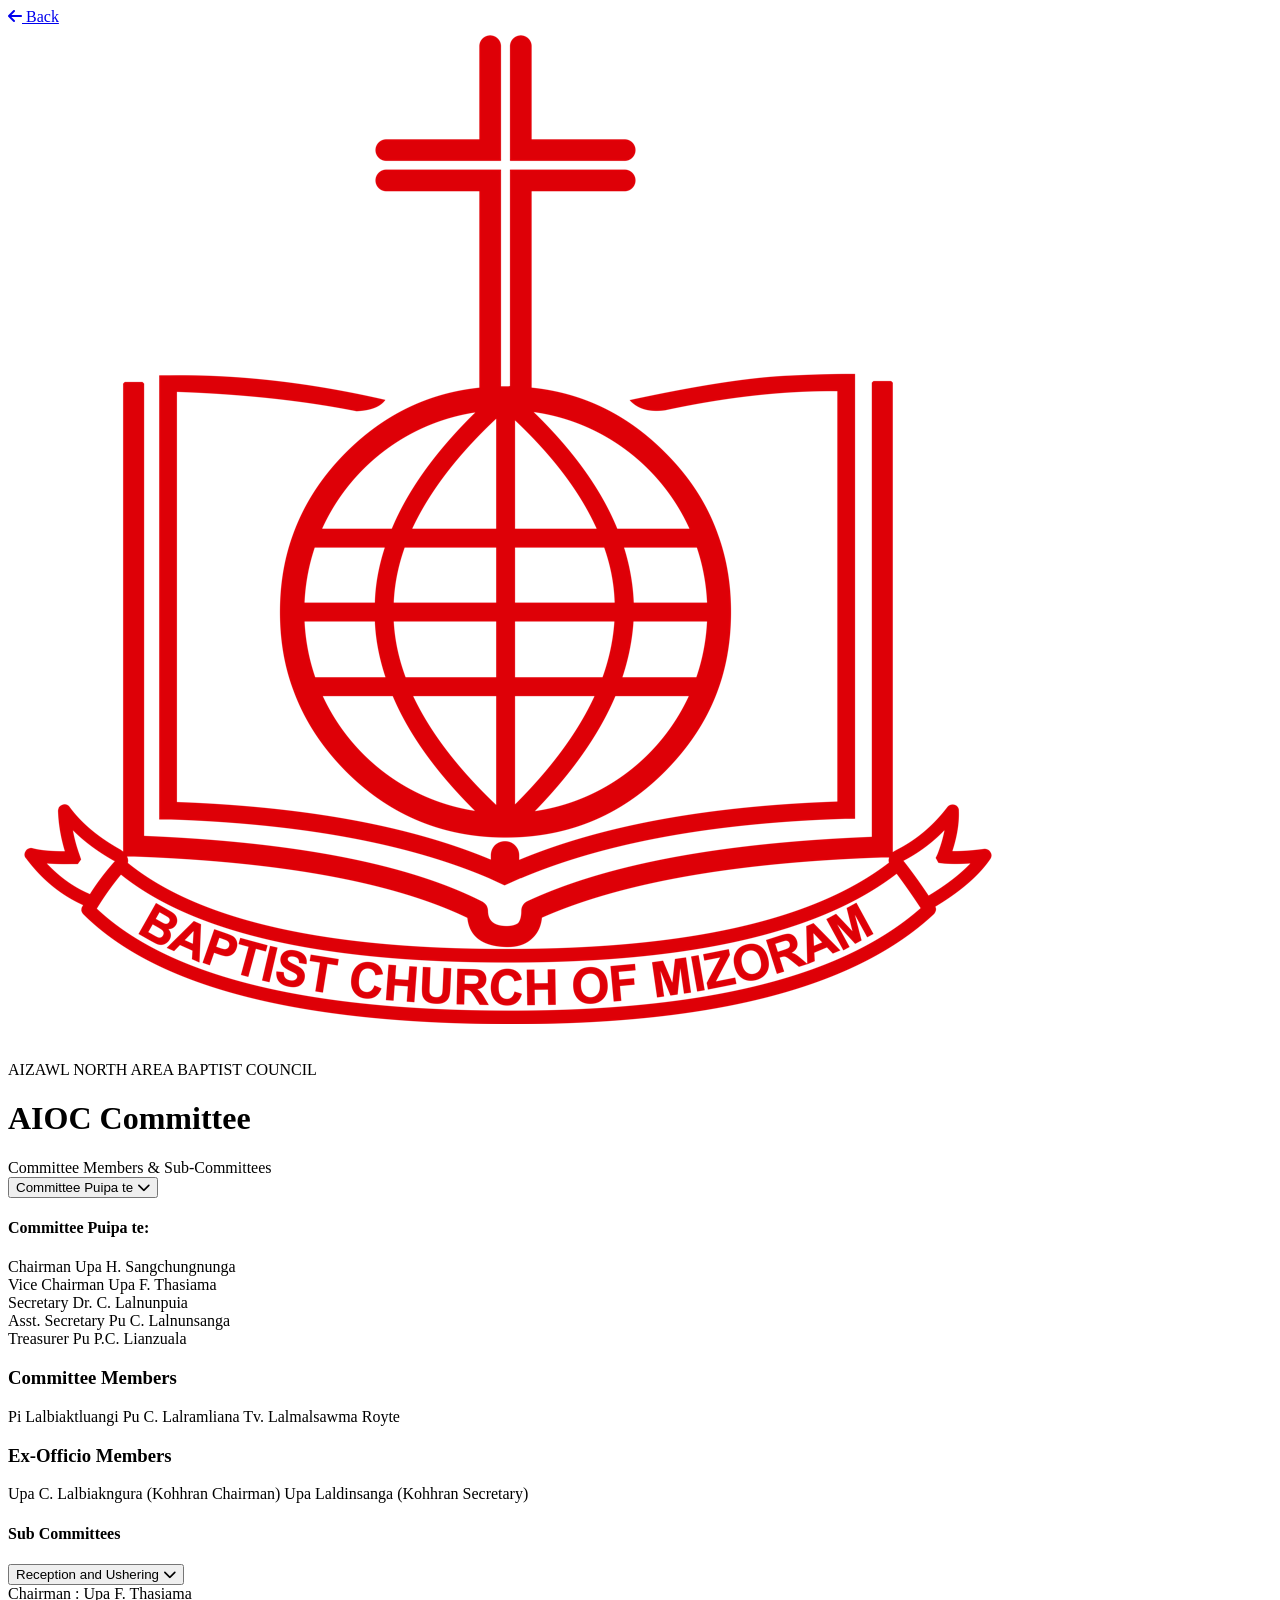
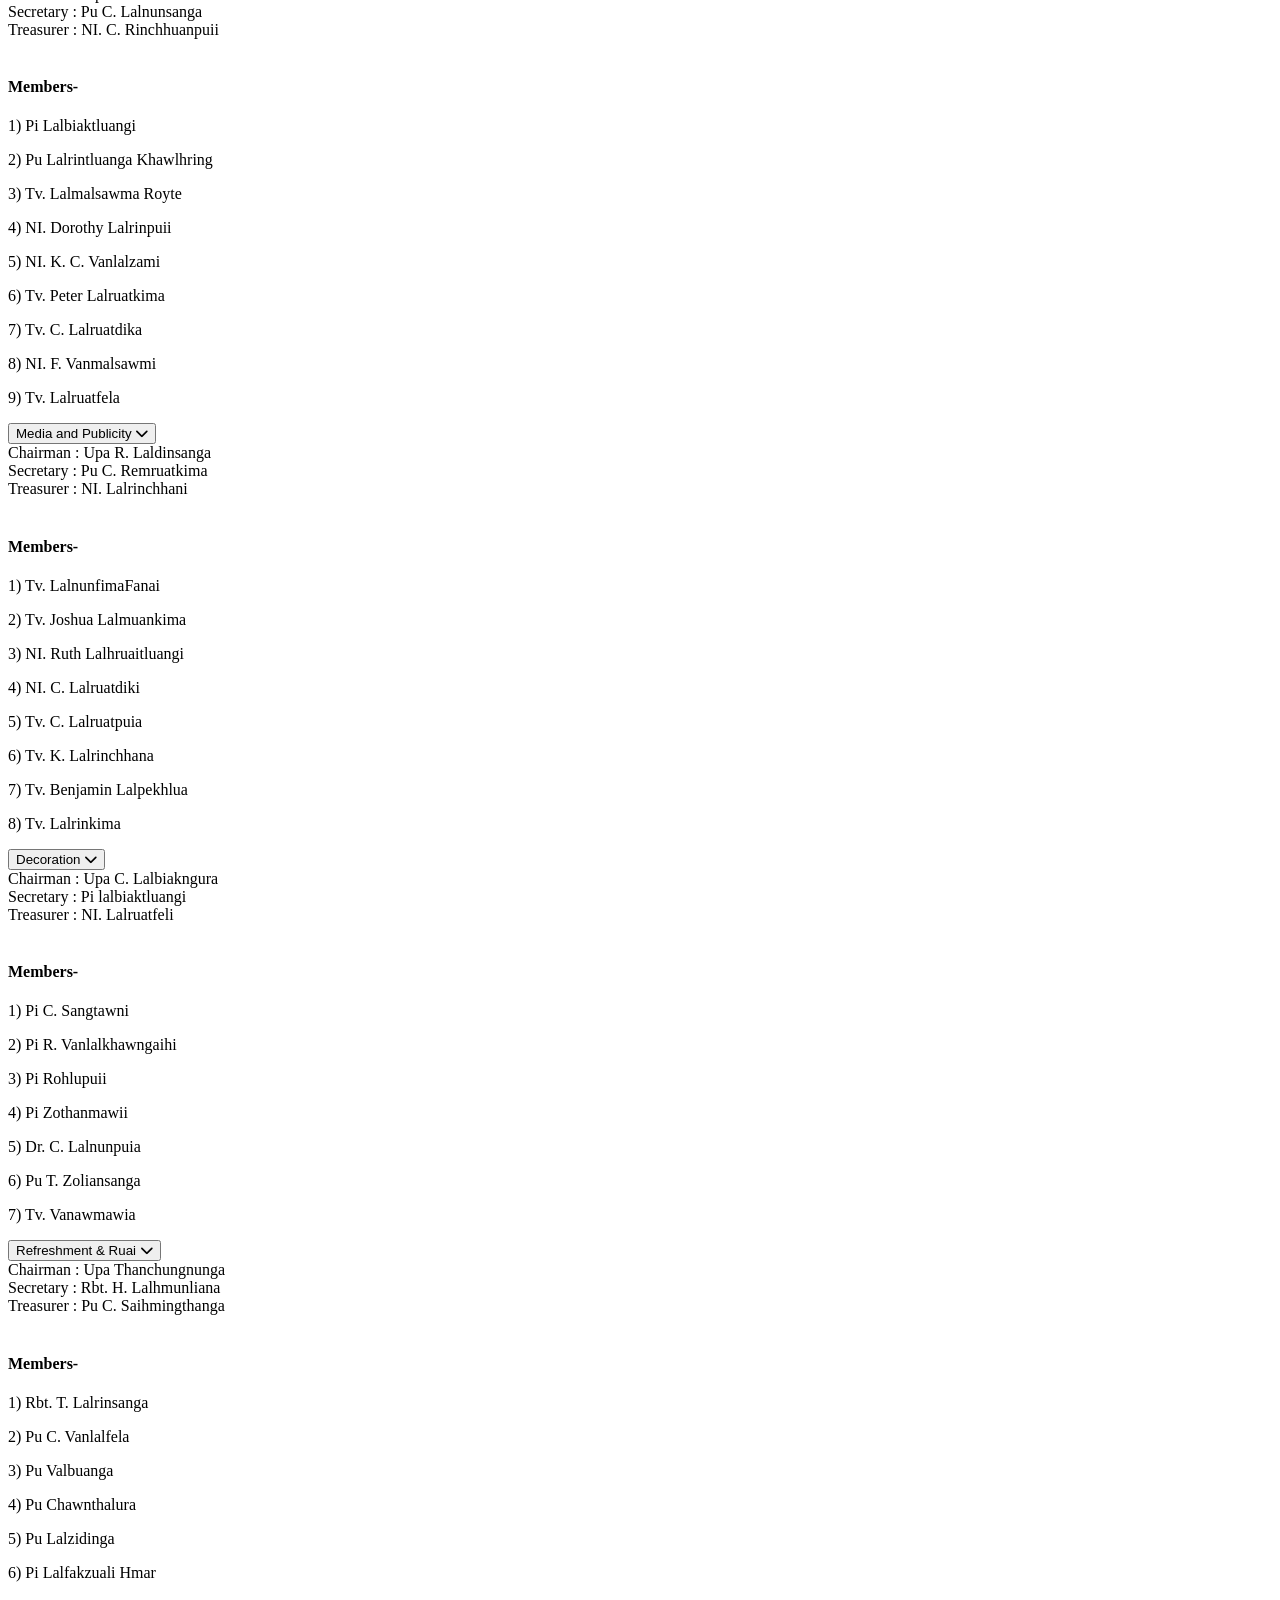
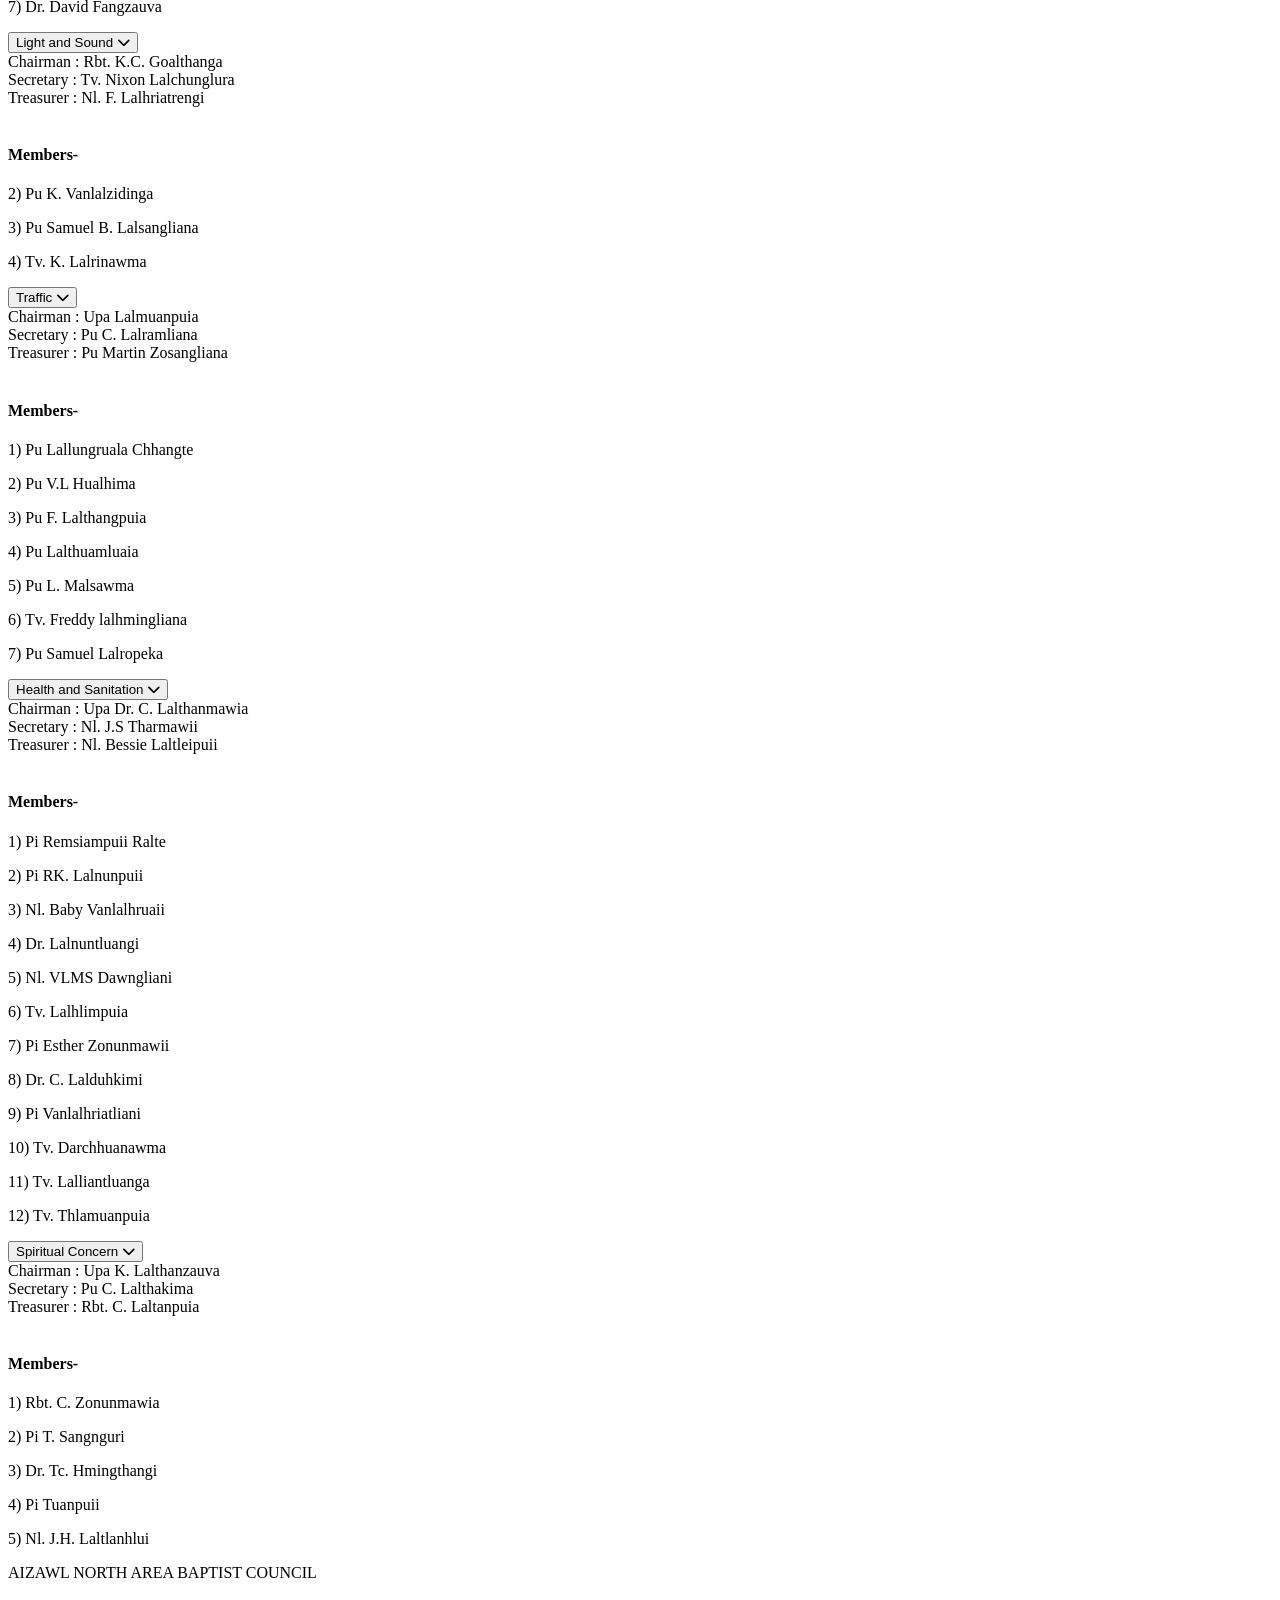
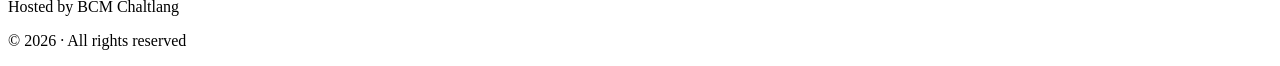
==== AIOC.html @ 0fe93689 "Add files via upload" ====
<!DOCTYPE html>
<html lang="en">

<head>
    <meta charset="UTF-8">
    <meta name="viewport" content="width=device-width, initial-scale=1.0">
    <title>AIOC Committee | BCM ABC</title>

    <link rel="stylesheet" href="https://cdnjs.cloudflare.com/ajax/libs/font-awesome/6.7.2/css/all.min.css">
    <link rel="stylesheet" href="sub_committee.css">

    
</head>


<body>

    <!-- HEADER -->
    <header class="gallery-header">

        <a href="index.html" class="back-link">
            <i class="fa-solid fa-arrow-left"></i>
            Back
        </a>

        <div class="header-content">

            <img src="images/Bcm_logo.png" alt="BCM Logo">

            <div class="header-text">
                <p>AIZAWL NORTH AREA BAPTIST COUNCIL</p>
                <h1>AIOC Committee</h1>
                <span>Committee Members &amp; Sub-Committees</span>
            </div>

        </div>

    </header>


    <!-- MAIN CONTENT -->
    <main class="page-container">


        <!-- MAIN COMMITTEE ACCORDION -->
        <div class="accordion-item">

            <button class="accordion-button" aria-expanded="false">
                <span>Committee Puipa te</span>
                <i class="fa-solid fa-chevron-down arrow"></i>
            </button>

            <div class="accordion-panel">

                <div class="panel-content">

                    <h4 class="committee-title">Committee Puipa te:</h4>

                    <!-- OFFICE BEARERS -->
                    <div class="office-bearers">

                        <div class="person">
                            <span class="role">Chairman</span>
                            <span class="name">Upa H. Sangchungnunga</span>
                        </div>

                        <div class="person">
                            <span class="role">Vice Chairman</span>
                            <span class="name">Upa F. Thasiama</span>
                        </div>

                        <div class="person">
                            <span class="role">Secretary</span>
                            <span class="name">Dr. C. Lalnunpuia</span>
                        </div>

                        <div class="person">
                            <span class="role">Asst. Secretary</span>
                            <span class="name">Pu C. Lalnunsanga</span>
                        </div>

                        <div class="person">
                            <span class="role">Treasurer</span>
                            <span class="name">Pu P.C. Lianzuala</span>
                        </div>

                    </div>


                    <!-- COMMITTEE MEMBERS -->
                    <div class="member-section">

                        <h3>Committee Members</h3>

                        <div class="member-names">
                            <span>Pi Lalbiaktluangi</span>
                            <span>Pu C. Lalramliana</span>
                            <span>Tv. Lalmalsawma Royte</span>
                        </div>

                    </div>


                    <!-- EX-OFFICIO -->
                    <div class="member-section ex-officio">

                        <h3>Ex-Officio Members</h3>

                        <div class="member-names">

                            <span>
                                Upa C. Lalbiakngura
                                <span class="designation">(Kohhran Chairman)</span>
                            </span>

                            <span>
                                Upa Laldinsanga
                                <span class="designation">(Kohhran Secretary)</span>
                            </span>

                        </div>

                    </div>

                </div>

            </div>

        </div>


        <!-- SUB-COMMITTEES HEADING -->
        <h4 class="section-heading">Sub Committees</h4>

        <!-- RECEPTION AND USHERING -->
        <div class="accordion-item">

                    <button class="accordion-button" aria-expanded="false">
                            <span>Reception and Ushering</span>
                     <i class="fa-solid fa-chevron-down arrow"></i>
                    </button>

           <div class="accordion-panel">

                <div class="subcommittee-content">

                    <div class="subcommittee-details">

            
                            <div class="detail-row">
                                <span class="detail-label">Chairman</span>
                                <span>:</span>
                                <span>Upa F. Thasiama</span>
                            </div>

                            <div class="detail-row">
                                <span class="detail-label">Secretary</span>
                                <span>:</span>
                                <span>Pu C. Lalnunsanga</span>
                            </div>

                            <div class="detail-row">
                                <span class="detail-label">Treasurer</span>
                                <span>:</span>
                                <span>NI. C. Rinchhuanpuii</span>
                            </div>
                                <br>

                        <h4>Members-</h4>

                        <div class="member-list">
                                <p>1) Pi Lalbiaktluangi</p>
                                <p>2) Pu Lalrintluanga Khawlhring</p>
                                <p>3) Tv. Lalmalsawma Royte</p>
                                <p>4) NI. Dorothy Lalrinpuii</p>
                                <p>5) NI. K. C. Vanlalzami</p>
                                <p>6) Tv. Peter Lalruatkima</p>
                                <p>7) Tv. C. Lalruatdika</p>
                                <p>8) NI. F. Vanmalsawmi</p>
                                <p>9) Tv. Lalruatfela</p>
                        </div>

                    </div> <!--Subcomitte details ends -->

                </div> <!--Subcomitte content ends -->

            </div><!-- accordion panel ends -->

        </div> <!-- accordion item zo chiah -->


        <!-- MEDIA AND PUBLICITY SUB-COMMITTEE -->
        <div class="accordion-item">

                    <button class="accordion-button" aria-expanded="false">
                            <span>Media and Publicity</span>
                     <i class="fa-solid fa-chevron-down arrow"></i>
                    </button>

           <div class="accordion-panel">

                <div class="subcommittee-content">

                    <div class="subcommittee-details">

            
                            <div class="detail-row">
                                <span class="detail-label">Chairman</span>
                                <span>:</span>
                                <span>Upa R. Laldinsanga</span>
                            </div>

                            <div class="detail-row">
                                <span class="detail-label">Secretary</span>
                                <span>:</span>
                                <span>Pu C. Remruatkima</span>
                            </div>

                            <div class="detail-row">
                                <span class="detail-label">Treasurer</span>
                                <span>:</span>
                                <span>NI. Lalrinchhani</span>
                            </div>
                                <br>

                        <h4>Members-</h4>

                        <div class="member-list">
                                <p>1) Tv. LalnunfimaFanai</p>
                                <p>2) Tv. Joshua Lalmuankima</p>
                                <p>3) NI. Ruth Lalhruaitluangi</p>
                                <p>4) NI. C. Lalruatdiki</p>
                                <p>5) Tv. C. Lalruatpuia</p>
                                <p>6) Tv. K. Lalrinchhana</p>
                                <p>7) Tv. Benjamin Lalpekhlua</p>
                                <p>8) Tv. Lalrinkima</p>
                        </div>

                    </div> <!--Subcomitte details ends -->

                </div> <!--Subcomitte content ends -->

            </div><!-- accordion panel ends -->

        </div> <!-- accordion item zo chiah -->

        <!-- Decoration-->

         <div class="accordion-item">

                    <button class="accordion-button" aria-expanded="false">
                            <span>Decoration</span>
                     <i class="fa-solid fa-chevron-down arrow"></i>
                    </button>

           <div class="accordion-panel">

                <div class="subcommittee-content">

                    <div class="subcommittee-details">

            
                            <div class="detail-row">
                                <span class="detail-label">Chairman</span>
                                <span>:</span>
                                <span>Upa C. Lalbiakngura</span>
                            </div>

                            <div class="detail-row">
                                <span class="detail-label">Secretary</span>
                                <span>:</span>
                                <span>Pi lalbiaktluangi</span>
                            </div>

                            <div class="detail-row">
                                <span class="detail-label">Treasurer</span>
                                <span>:</span>
                                <span>NI. Lalruatfeli</span>
                            </div>
                                <br>

                        <h4>Members-</h4>

                        <div class="member-list">
                                <p>1) Pi C. Sangtawni</p>
                                <p>2) Pi R. Vanlalkhawngaihi</p>
                                <p>3) Pi Rohlupuii</p>
                                <p>4) Pi Zothanmawii</p>
                                <p>5) Dr. C. Lalnunpuia</p>
                                <p>6) Pu T. Zoliansanga</p>
                                <p>7) Tv. Vanawmawia</p>
                        </div>

                    </div> <!--Subcomitte details ends -->

                </div> <!--Subcomitte content ends -->

            </div><!-- accordion panel ends -->

        </div> <!-- accordion item zo chiah -->


        <!-- REFRESHMENT AND RUAI -->

         <div class="accordion-item">

                    <button class="accordion-button" aria-expanded="false">
                            <span>Refreshment & Ruai</span>
                     <i class="fa-solid fa-chevron-down arrow"></i>
                    </button>

           <div class="accordion-panel">

                <div class="subcommittee-content">

                    <div class="subcommittee-details">

            
                            <div class="detail-row">
                                <span class="detail-label">Chairman</span>
                                <span>:</span>
                                <span>Upa Thanchungnunga</span>
                            </div>

                            <div class="detail-row">
                                <span class="detail-label">Secretary</span>
                                <span>:</span>
                                <span>Rbt. H. Lalhmunliana</span>
                            </div>

                            <div class="detail-row">
                                <span class="detail-label">Treasurer</span>
                                <span>:</span>
                                <span>Pu C. Saihmingthanga</span>
                            </div>
                                <br>

                        <h4>Members-</h4>

                        <div class="member-list">
                                <p>1) Rbt. T. Lalrinsanga</p>
                                <p>2) Pu C. Vanlalfela</p>
                                <p>3) Pu Valbuanga</p>
                                <p>4) Pu Chawnthalura</p>
                                <p>5) Pu Lalzidinga</p>
                                <p>6) Pi Lalfakzuali Hmar</p>
                                <p>7) Dr. David Fangzauva</p>
                        </div>

                    </div> <!--Subcomitte details ends -->

                </div> <!--Subcomitte content ends -->

            </div><!-- accordion panel ends -->

        </div> <!-- accordion item zo chiah -->
        
        <!-- LIGHT AND SOUND SUB-COMMITTEE  -->

         <div class="accordion-item">

                    <button class="accordion-button" aria-expanded="false">
                            <span>Light and Sound</span>
                     <i class="fa-solid fa-chevron-down arrow"></i>
                    </button>

           <div class="accordion-panel">

                <div class="subcommittee-content">

                    <div class="subcommittee-details">

            
                            <div class="detail-row">
                                <span class="detail-label">Chairman</span>
                                <span>:</span>
                                <span>Rbt. K.C. Goalthanga</span>
                            </div>

                            <div class="detail-row">
                                <span class="detail-label">Secretary</span>
                                <span>:</span>
                                <span>Tv. Nixon Lalchunglura</span>
                            </div>

                            <div class="detail-row">
                                <span class="detail-label">Treasurer</span>
                                <span>:</span>
                                <span>Nl. F. Lalhriatrengi</span>
                            </div>
                                <br>

                        <h4>Members-</h4>

                        <div class="member-list">
                                <p>2) Pu K. Vanlalzidinga</p>
                                <p>3) Pu Samuel B. Lalsangliana</p>
                                <p>4) Tv. K. Lalrinawma</p>
                                
                        </div>

                    </div> <!--Subcomitte details ends -->

                </div> <!--Subcomitte content ends -->

            </div><!-- accordion panel ends -->

        </div> <!-- accordion item zo chiah -->


         <!-- TRAFFIC -->
        <div class="accordion-item">

                    <button class="accordion-button" aria-expanded="false">
                            <span>Traffic</span>
                     <i class="fa-solid fa-chevron-down arrow"></i>
                    </button>

           <div class="accordion-panel">

                <div class="subcommittee-content">

                    <div class="subcommittee-details">

            
                            <div class="detail-row">
                                <span class="detail-label">Chairman</span>
                                <span>:</span>
                                <span>Upa Lalmuanpuia</span>
                            </div>

                            <div class="detail-row">
                                <span class="detail-label">Secretary</span>
                                <span>:</span>
                                <span>Pu C. Lalramliana</span>
                            </div>

                            <div class="detail-row">
                                <span class="detail-label">Treasurer</span>
                                <span>:</span>
                                <span>Pu Martin Zosangliana</span>
                            </div>
                                <br>

                        <h4>Members-</h4>

                        <div class="member-list">
                                <p>1) Pu Lallungruala Chhangte</p>
                                <p>2) Pu V.L Hualhima</p>
                                <p>3) Pu F. Lalthangpuia</p>
                                <p>4) Pu Lalthuamluaia</p>
                                <p>5) Pu L. Malsawma</p>
                                <p>6) Tv. Freddy lalhmingliana</p>
                                <p>7) Pu Samuel Lalropeka</p>
                             
                        </div>

                    </div> <!--Subcomitte details ends -->

                </div> <!--Subcomitte content ends -->

            </div><!-- accordion panel ends -->

        </div> <!-- accordion item zo chiah -->


         <!-- HEALTH AND SANITATION -->
        <div class="accordion-item">

                    <button class="accordion-button" aria-expanded="false">
                            <span>Health and Sanitation</span>
                     <i class="fa-solid fa-chevron-down arrow"></i>
                    </button>

           <div class="accordion-panel">

                <div class="subcommittee-content">

                    <div class="subcommittee-details">

            
                            <div class="detail-row">
                                <span class="detail-label">Chairman</span>
                                <span>:</span>
                                <span>Upa Dr. C. Lalthanmawia</span>
                            </div>

                            <div class="detail-row">
                                <span class="detail-label">Secretary</span>
                                <span>:</span>
                                <span>Nl. J.S Tharmawii</span>
                            </div>

                            <div class="detail-row">
                                <span class="detail-label">Treasurer</span>
                                <span>:</span>
                                <span>Nl. Bessie Laltleipuii</span>
                            </div>
                                <br>

                        <h4>Members-</h4>

                        <div class="member-list">
                                <p>1) Pi Remsiampuii Ralte</p>
                                <p>2) Pi RK. Lalnunpuii</p>
                                <p>3) Nl. Baby Vanlalhruaii</p>
                                <p>4) Dr. Lalnuntluangi</p>
                                <p>5) Nl. VLMS Dawngliani</p>
                                <p>6) Tv. Lalhlimpuia</p>
                                <p>7) Pi Esther Zonunmawii</p>
                                <p>8) Dr. C. Lalduhkimi</p>
                                <p>9) Pi Vanlalhriatliani</p>
                                <p>10) Tv. Darchhuanawma</p>
                                <p>11) Tv. Lalliantluanga</p>
                                <p>12) Tv. Thlamuanpuia</p>
                             
                        </div>

                    </div> <!--Subcomitte details ends -->

                </div> <!--Subcomitte content ends -->

            </div><!-- accordion panel ends -->

        </div> <!-- accordion item zo chiah -->


       <!-- SPIRITAL CONCERN -->
        <div class="accordion-item">

                    <button class="accordion-button" aria-expanded="false">
                            <span>Spiritual Concern</span>
                     <i class="fa-solid fa-chevron-down arrow"></i>
                    </button>

           <div class="accordion-panel">

                <div class="subcommittee-content">

                    <div class="subcommittee-details">

            
                            <div class="detail-row">
                                <span class="detail-label">Chairman</span>
                                <span>:</span>
                                <span>Upa K. Lalthanzauva</span>
                            </div>

                            <div class="detail-row">
                                <span class="detail-label">Secretary</span>
                                <span>:</span>
                                <span>Pu C. Lalthakima</span>
                            </div>

                            <div class="detail-row">
                                <span class="detail-label">Treasurer</span>
                                <span>:</span>
                                <span>Rbt. C. Laltanpuia</span>
                            </div>
                                <br>

                        <h4>Members-</h4>

                        <div class="member-list">
                                <p>1) Rbt. C. Zonunmawia</p>
                                <p>2) Pi T. Sangnguri</p>
                                <p>3) Dr. Tc. Hmingthangi</p>
                                <p>4) Pi Tuanpuii</p>
                                <p>5) Nl. J.H. Laltlanhlui</p>
                                
                             
                        </div>

                    </div> <!--Subcomitte details ends -->

                </div> <!--Subcomitte content ends -->

            </div><!-- accordion panel ends -->

        </div> <!-- accordion item zo chiah -->

    </main>


    <!-- FOOTER -->
    <footer>
        <p>AIZAWL NORTH AREA BAPTIST COUNCIL</p>
        <p class="host">Hosted by BCM Chaltlang</p>
        <p>© 2026 · All rights reserved</p>
    </footer>


    <!-- ACCORDION JAVASCRIPT -->
    <script>

        const accordionButtons = document.querySelectorAll(".accordion-button");

        accordionButtons.forEach(button => {

            button.addEventListener("click", function () {

                const panel = this.nextElementSibling;
                const isOpen = this.classList.contains("active");

                if (isOpen) {

                    // CLOSE THE SECTION
                    this.classList.remove("active");
                    this.setAttribute("aria-expanded", "false");
                    panel.style.maxHeight = null;

                } else {

                    // OPEN THE SECTION
                    this.classList.add("active");
                    this.setAttribute("aria-expanded", "true");
                    panel.style.maxHeight = panel.scrollHeight + "px";

                }

            });

        });

    </script>

</body>
</html>
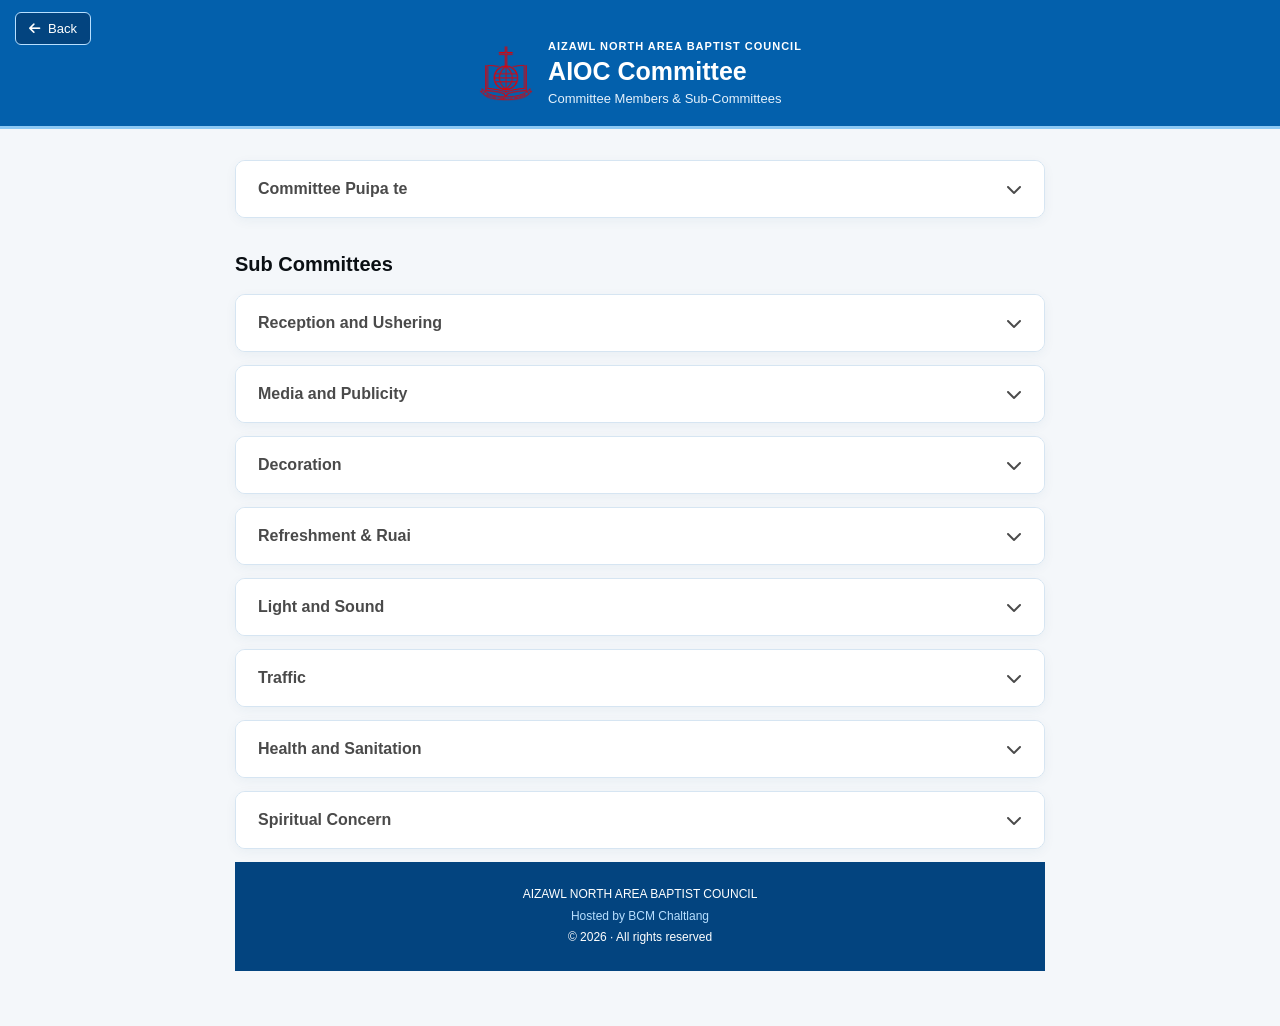
==== commit f2e8cf88: "Update AIOC.html" ====
--- a/AIOC.html
+++ b/AIOC.html
@@ -580,16 +580,20 @@
 
         </div> <!-- accordion item zo chiah -->
 
-    </main>
-
-
-    <!-- FOOTER -->
+
+
+         <!-- FOOTER -->
     <footer>
         <p>AIZAWL NORTH AREA BAPTIST COUNCIL</p>
         <p class="host">Hosted by BCM Chaltlang</p>
         <p>© 2026 · All rights reserved</p>
     </footer>
 
+    </main>
+
+
+   
+
 
     <!-- ACCORDION JAVASCRIPT -->
     <script>
--- a/sub_committee.css
+++ b/sub_committee.css
@@ -0,0 +1,401 @@
+
+        * {
+            box-sizing: border-box;
+        }
+
+       body {
+    margin: 0;
+    font-family: Arial, sans-serif;
+    background: #F4F7FA;
+    color: #263747;
+   /* overflow: hidden;*/
+}
+
+        /* HEADER */
+        .gallery-header {
+    position: fixed;
+    top: 0;
+    left: 0;
+    width: 100%;
+    z-index: 1000;
+
+    background: #0360ac;
+    color: white;
+    min-height: 125px;
+    padding: 20px;
+    border-bottom: 3px solid #8CC9F5;
+
+    display: flex;
+    align-items: center;
+    justify-content: center;
+}
+
+        .back-link {
+            position: absolute;
+            top: 12px;
+            left: 15px;
+            display: inline-flex;
+            align-items: center;
+            gap: 8px;
+            padding: 8px 13px;
+            color: white;
+            background: #03447F;
+            border: 1px solid #B7DFFF;
+            border-radius: 6px;
+            text-decoration: none;
+            font-size: 13px;
+        }
+
+        .back-link:hover {
+            background: #023565;
+        }
+
+        .header-content {
+            display: flex;
+            align-items: center;
+            justify-content: center;
+            gap: 15px;
+            margin-top: 20px;
+        }
+
+        .header-content img {
+            width: 55px;
+            height: 55px;
+            object-fit: contain;
+        }
+
+        .header-text {
+            text-align: left;
+        }
+
+        .header-text p {
+            margin: 0 0 5px;
+            font-size: 11px;
+            letter-spacing: 1px;
+            font-weight: 600;
+        }
+
+        .header-text h1 {
+            margin: 0;
+            font-size: 25px;
+        }
+
+        .header-text span {
+            display: block;
+            margin-top: 5px;
+            font-size: 13px;
+            color: #E5F1FC;
+        }
+
+        /* MAIN CONTENT */
+        .page-container {
+    max-width: 850px;
+    margin: 125px auto 0;
+    /*height: calc(100vh - 125px);*/
+               height:auto;
+
+    padding: 35px 20px 55px;
+    overflow-y: auto;
+}
+
+        /* ACCORDION ITEM */
+        .accordion-item {
+            background: white;
+            border: 1px solid #D6E5F2;
+            border-radius: 10px;
+            margin-bottom: 13px;
+            overflow: hidden;
+            box-shadow: 0 3px 12px rgba(25, 70, 110, 0.05);
+        }
+
+        /* ACCORDION BUTTON */
+        .accordion-button {
+            width: 100%;
+            padding: 19px 22px;
+            border: none;
+            background: white;
+            color: #4a4a4a;
+            font-family: Arial, sans-serif;
+            font-size: 16px;
+            font-weight: 600;
+            text-align: left;
+            display: flex;
+            align-items: center;
+            justify-content: space-between;
+            gap: 15px;
+            cursor: pointer;
+            transition: background 0.2s;
+        }
+
+        .accordion-button:hover {
+            background: #F4F8FC;
+        }
+
+        .accordion-button .arrow {
+            color: #4a4a4a;
+            transition: transform 0.3s ease;
+            flex-shrink: 0;
+        }
+
+        .accordion-button.active .arrow {
+            transform: rotate(180deg);
+        }
+
+        /* ACCORDION CONTENT */
+        .accordion-panel {
+            max-height: 0;
+            overflow: hidden;
+            transition: max-height 0.35s ease;
+        }
+
+        .panel-content {
+            padding: 8px 25px 25px;
+        }
+
+        /* MAIN COMMITTEE TITLE */
+        .committee-title {
+            text-align: center;
+            color: #03447F;
+            font-size: 19px;
+            margin: 5px 0 25px;
+        }
+
+        /* OFFICE BEARERS */
+        .office-bearers {
+            display: grid;
+            grid-template-columns: repeat(2, 1fr);
+            gap: 22px 30px;
+            padding-left: 10px;
+            margin-bottom: 30px;
+        }
+
+        .person {
+            text-align: left;
+        }
+
+        .person .role {
+            display: block;
+            color: #000000;
+            font-size: 15px;
+            font-weight: 600;
+            margin-bottom: 6px;
+        }
+
+        .person .name {
+            font-size: 14px;
+            font-weight: 600;
+            color: #414f5d;
+        }
+
+        /* OTHER MEMBERS */
+        .member-section {
+            padding-top: 22px;
+            margin-top: 22px;
+            border-top: 1px solid #DCE7F0;
+        }
+
+        .member-section h3 {
+            color: #03447F;
+            font-size: 17px;
+            margin: 0 0 15px;
+        }
+
+        .member-names {
+            display: flex;
+            flex-wrap: wrap;
+            gap: 12px 30px;
+        }
+
+        .member-names span {
+            font-size: 15px;
+            color: #263747;
+        }
+
+        .ex-officio .member-names {
+            flex-direction: column;
+            gap: 12px;
+        }
+
+        .ex-officio .designation {
+            color: #687B8C;
+            font-size: 13px;
+            margin-left: 5px;
+        }
+
+        /* SUB-COMMITTEE HEADING */
+        .section-heading {
+            color: #0a0f13;
+            font-size: 20px;
+            margin: 35px 0 18px;
+        }
+
+        /* SUB-COMMITTEE CONTENT */
+        .subcommittee-content {
+            padding: 8px 25px 22px;
+        }
+
+        .subcommittee-content .member-section {
+            margin-top: 0;
+            padding-top: 10px;
+            border-top: none;
+        }
+
+        .subcommittee-content .member-names {
+            flex-direction: column;
+            gap: 12px;
+        }
+         .subcommittee-details {
+    font-size: 15px;
+    line-height: 1.6;
+    color: #263747;
+}
+
+.subcommittee-details h4 {
+    margin: 0 0 3px;
+    font-size: 15px;
+    color: #000;
+}
+
+.detail-row {
+    display: grid;
+    grid-template-columns: 125px 12px 1fr;
+    gap: 5px;
+}
+
+.detail-label {
+    font-weight: 600;
+}
+
+.member-list {
+    display: flex;
+    flex-direction: column;
+    gap: 0px;
+}
+
+.member-list div {
+    display: grid;
+    grid-template-columns: 65px 1fr;
+}
+
+.member-list {
+    display: flex;
+    flex-direction: column;
+    gap: 4px;
+}
+
+.member-list p {
+    margin: 0;
+    white-space: nowrap;
+    font-size: 15px;
+}
+.intro-text {
+    font-size: 13px;
+    font-style: italic;
+    text-align: justify;
+    line-height: 1.6;
+}
+@media (max-width: 550px) {
+    .detail-row {
+        grid-template-columns: 105px 12px 1fr;
+    }
+
+    .member-list div {
+        grid-template-columns: 65px 1fr;
+    }
+}
+        /* FOOTER */
+        footer {
+            background: #03447F;
+            color: white;
+            text-align: center;
+            padding: 22px 15px;
+            font-size: 12px;
+            line-height: 1.8;
+        }
+
+        footer p {
+            margin: 0;
+        }
+
+        footer .host {
+            color: #B7DFFF;
+        }
+
+        /* MOBILE */
+        @media (max-width: 550px) {
+
+            .gallery-header {
+                min-height: 115px;
+                padding: 15px;
+            }
+
+            .header-content {
+                gap: 10px;
+                margin-top: 25px;
+            }
+
+            .header-content img {
+                width: 42px;
+                height: 42px;
+            }
+
+            .header-text p {
+                font-size: 9px;
+            }
+
+            .header-text h1 {
+                font-size: 21px;
+            }
+
+            .header-text span {
+                font-size: 12px;
+            }
+
+            .back-link {
+                top: 8px;
+                left: 10px;
+                padding: 6px 10px;
+                font-size: 12px;
+            }
+
+            .page-container {
+    margin-top: 115px;
+    height: calc(100vh - 115px);
+    padding: 25px 15px 40px;
+}
+
+            .accordion-button {
+                padding: 17px;
+                font-size: 15px;
+            }
+
+            .panel-content,
+            .subcommittee-content {
+                padding: 8px 18px 22px;
+            }
+
+            .office-bearers {
+                grid-template-columns: 1fr;
+                gap: 20px;
+            }
+
+            .committee-title {
+                font-size: 18px;
+            }
+
+            .member-names {
+                flex-direction: column;
+                gap: 12px;
+            }
+
+            .ex-officio .designation {
+                display: block;
+                margin: 4px 0 0;
+            }
+
+            .section-heading {
+                font-size: 19px;
+            }
+        }
+
+    
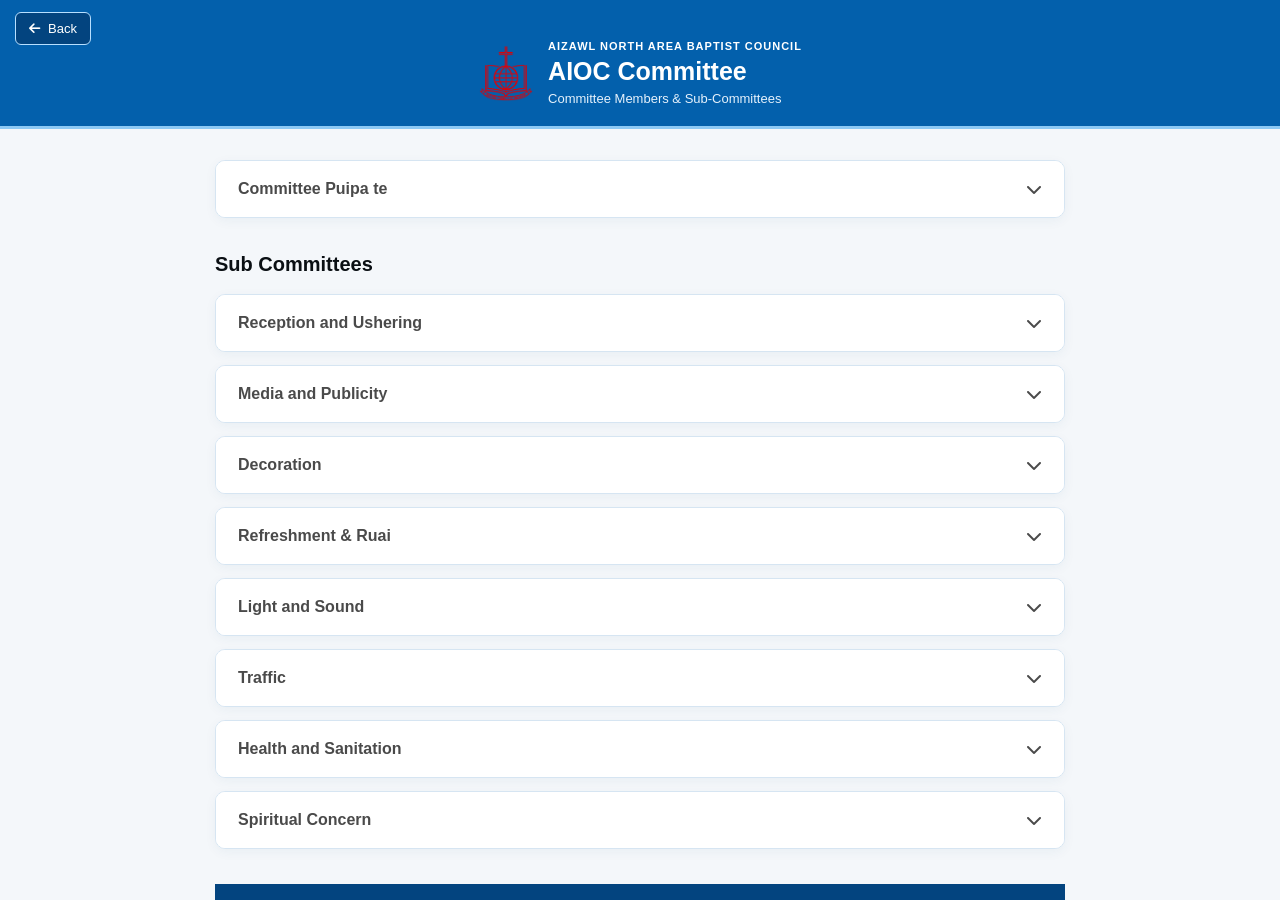
==== commit 987aa857: "Update AIOC.html" ====
--- a/AIOC.html
+++ b/AIOC.html
@@ -8,7 +8,7 @@
     <title>AIOC Committee | BCM ABC</title>
 
     <link rel="stylesheet" href="https://cdnjs.cloudflare.com/ajax/libs/font-awesome/6.7.2/css/all.min.css">
-    <link rel="stylesheet" href="sub_committee.css">
+    <link rel="stylesheet" href="aioc.css">
 
     
 </head>
--- a/aioc.css
+++ b/aioc.css
@@ -0,0 +1,404 @@
+
+* {
+    box-sizing: border-box;
+}
+
+html {
+    height: 100%;
+    scroll-behavior: smooth;
+}
+
+body {
+    margin: 0;
+    font-family: Arial, sans-serif;
+    background: #F4F7FA;
+    color: #263747;
+    height: 100vh;
+    height: 100dvh;
+    overflow: hidden;
+}
+
+/* HEADER */
+.gallery-header {
+    position: fixed;
+    top: 0;
+    left: 0;
+    width: 100%;
+    z-index: 1000;
+
+    background: #0360ac;
+    color: white;
+    min-height: 125px;
+    padding: 20px;
+    border-bottom: 3px solid #8CC9F5;
+
+    display: flex;
+    align-items: center;
+    justify-content: center;
+}
+
+.back-link {
+    position: absolute;
+    top: 12px;
+    left: 15px;
+    display: inline-flex;
+    align-items: center;
+    gap: 8px;
+    padding: 8px 13px;
+    color: white;
+    background: #03447F;
+    border: 1px solid #B7DFFF;
+    border-radius: 6px;
+    text-decoration: none;
+    font-size: 13px;
+}
+
+.back-link:hover {
+    background: #023565;
+}
+
+.header-content {
+    display: flex;
+    align-items: center;
+    justify-content: center;
+    gap: 15px;
+    margin-top: 20px;
+}
+
+.header-content img {
+    width: 55px;
+    height: 55px;
+    object-fit: contain;
+}
+
+.header-text {
+    text-align: left;
+}
+
+.header-text p {
+    margin: 0 0 5px;
+    font-size: 11px;
+    letter-spacing: 1px;
+    font-weight: 600;
+}
+
+.header-text h1 {
+    margin: 0;
+    font-size: 25px;
+}
+
+.header-text span {
+    display: block;
+    margin-top: 5px;
+    font-size: 13px;
+    color: #E5F1FC;
+}
+
+/* MAIN CONTENT - ONLY THIS AREA SCROLLS */
+.page-container {
+    position: fixed;
+    top: 125px;
+    left: 0;
+    right: 0;
+    bottom: 0;
+
+    width: 100%;
+    max-width: 890px;
+    margin: 0 auto;
+
+    padding: 35px 20px 0;
+
+    overflow-y: auto;
+    overflow-x: hidden;
+
+    -webkit-overflow-scrolling: touch;
+    overscroll-behavior-y: contain;
+    scroll-behavior: smooth;
+}
+
+/* ACCORDION ITEM */
+.accordion-item {
+    background: white;
+    border: 1px solid #D6E5F2;
+    border-radius: 10px;
+    margin-bottom: 13px;
+    overflow: hidden;
+    box-shadow: 0 3px 12px rgba(25, 70, 110, 0.05);
+}
+
+/* ACCORDION BUTTON */
+.accordion-button {
+    width: 100%;
+    padding: 19px 22px;
+    border: none;
+    background: white;
+    color: #4a4a4a;
+    font-family: Arial, sans-serif;
+    font-size: 16px;
+    font-weight: 600;
+    text-align: left;
+    display: flex;
+    align-items: center;
+    justify-content: space-between;
+    gap: 15px;
+    cursor: pointer;
+    transition: background 0.2s;
+}
+
+.accordion-button:hover {
+    background: #F4F8FC;
+}
+
+.accordion-button .arrow {
+    color: #4a4a4a;
+    transition: transform 0.3s ease;
+    flex-shrink: 0;
+}
+
+.accordion-button.active .arrow {
+    transform: rotate(180deg);
+}
+
+/* ACCORDION CONTENT */
+.accordion-panel {
+    max-height: 0;
+    overflow: hidden;
+    transition: max-height 0.35s ease;
+}
+
+.panel-content {
+    padding: 8px 25px 25px;
+}
+
+/* MAIN COMMITTEE TITLE */
+.committee-title {
+    text-align: center;
+    color: #03447F;
+    font-size: 19px;
+    margin: 5px 0 25px;
+}
+
+/* OFFICE BEARERS */
+.office-bearers {
+    display: grid;
+    grid-template-columns: repeat(2, 1fr);
+    gap: 22px 30px;
+    padding-left: 10px;
+    margin-bottom: 30px;
+}
+
+.person {
+    text-align: left;
+}
+
+.person .role {
+    display: block;
+    color: #000000;
+    font-size: 15px;
+    font-weight: 600;
+    margin-bottom: 6px;
+}
+
+.person .name {
+    font-size: 14px;
+    font-weight: 600;
+    color: #414f5d;
+}
+
+/* OTHER MEMBERS */
+.member-section {
+    padding-top: 22px;
+    margin-top: 22px;
+    border-top: 1px solid #DCE7F0;
+}
+
+.member-section h3 {
+    color: #03447F;
+    font-size: 17px;
+    margin: 0 0 15px;
+}
+
+.member-names {
+    display: flex;
+    flex-wrap: wrap;
+    gap: 12px 30px;
+}
+
+.member-names span {
+    font-size: 15px;
+    color: #263747;
+}
+
+.ex-officio .member-names {
+    flex-direction: column;
+    gap: 12px;
+}
+
+.ex-officio .designation {
+    color: #687B8C;
+    font-size: 13px;
+    margin-left: 5px;
+}
+
+/* SUB-COMMITTEE HEADING */
+.section-heading {
+    color: #0a0f13;
+    font-size: 20px;
+    margin: 35px 0 18px;
+}
+
+/* SUB-COMMITTEE CONTENT */
+.subcommittee-content {
+    padding: 8px 25px 22px;
+}
+
+.subcommittee-content .member-section {
+    margin-top: 0;
+    padding-top: 10px;
+    border-top: none;
+}
+
+.subcommittee-content .member-names {
+    flex-direction: column;
+    gap: 12px;
+}
+
+.subcommittee-details {
+    font-size: 15px;
+    line-height: 1.6;
+    color: #263747;
+}
+
+.subcommittee-details h4 {
+    margin: 0 0 3px;
+    font-size: 15px;
+    color: #000;
+}
+
+.detail-row {
+    display: grid;
+    grid-template-columns: 125px 12px 1fr;
+    gap: 5px;
+}
+
+.detail-label {
+    font-weight: 600;
+}
+
+.member-list {
+    display: flex;
+    flex-direction: column;
+    gap: 4px;
+}
+
+.member-list p {
+    margin: 0;
+    white-space: nowrap;
+    font-size: 15px;
+}
+
+.intro-text {
+    font-size: 13px;
+    font-style: italic;
+    text-align: justify;
+    line-height: 1.6;
+}
+
+/* FOOTER */
+footer {
+    background: #03447F;
+    color: white;
+    text-align: center;
+    padding: 22px 15px;
+    font-size: 12px;
+    line-height: 1.8;
+    margin-top: 35px;
+}
+
+footer p {
+    margin: 0;
+}
+
+footer .host {
+    color: #B7DFFF;
+}
+
+/* MOBILE */
+@media (max-width: 550px) {
+
+    .gallery-header {
+        min-height: 115px;
+        padding: 15px;
+    }
+
+    .header-content {
+        gap: 10px;
+        margin-top: 25px;
+    }
+
+    .header-content img {
+        width: 42px;
+        height: 42px;
+    }
+
+    .header-text p {
+        font-size: 9px;
+    }
+
+    .header-text h1 {
+        font-size: 21px;
+    }
+
+    .header-text span {
+        font-size: 12px;
+    }
+
+    .back-link {
+        top: 8px;
+        left: 10px;
+        padding: 6px 10px;
+        font-size: 12px;
+    }
+
+    .page-container {
+        top: 115px;
+        padding: 25px 15px 0;
+    }
+
+    .accordion-button {
+        padding: 17px;
+        font-size: 15px;
+    }
+
+    .panel-content,
+    .subcommittee-content {
+        padding: 8px 18px 22px;
+    }
+
+    .office-bearers {
+        grid-template-columns: 1fr;
+        gap: 20px;
+    }
+
+    .committee-title {
+        font-size: 18px;
+    }
+
+    .member-names {
+        flex-direction: column;
+        gap: 12px;
+    }
+
+    .ex-officio .designation {
+        display: block;
+        margin: 4px 0 0;
+    }
+
+    .section-heading {
+        font-size: 19px;
+    }
+
+    .detail-row {
+        grid-template-columns: 105px 12px 1fr;
+    }
+}
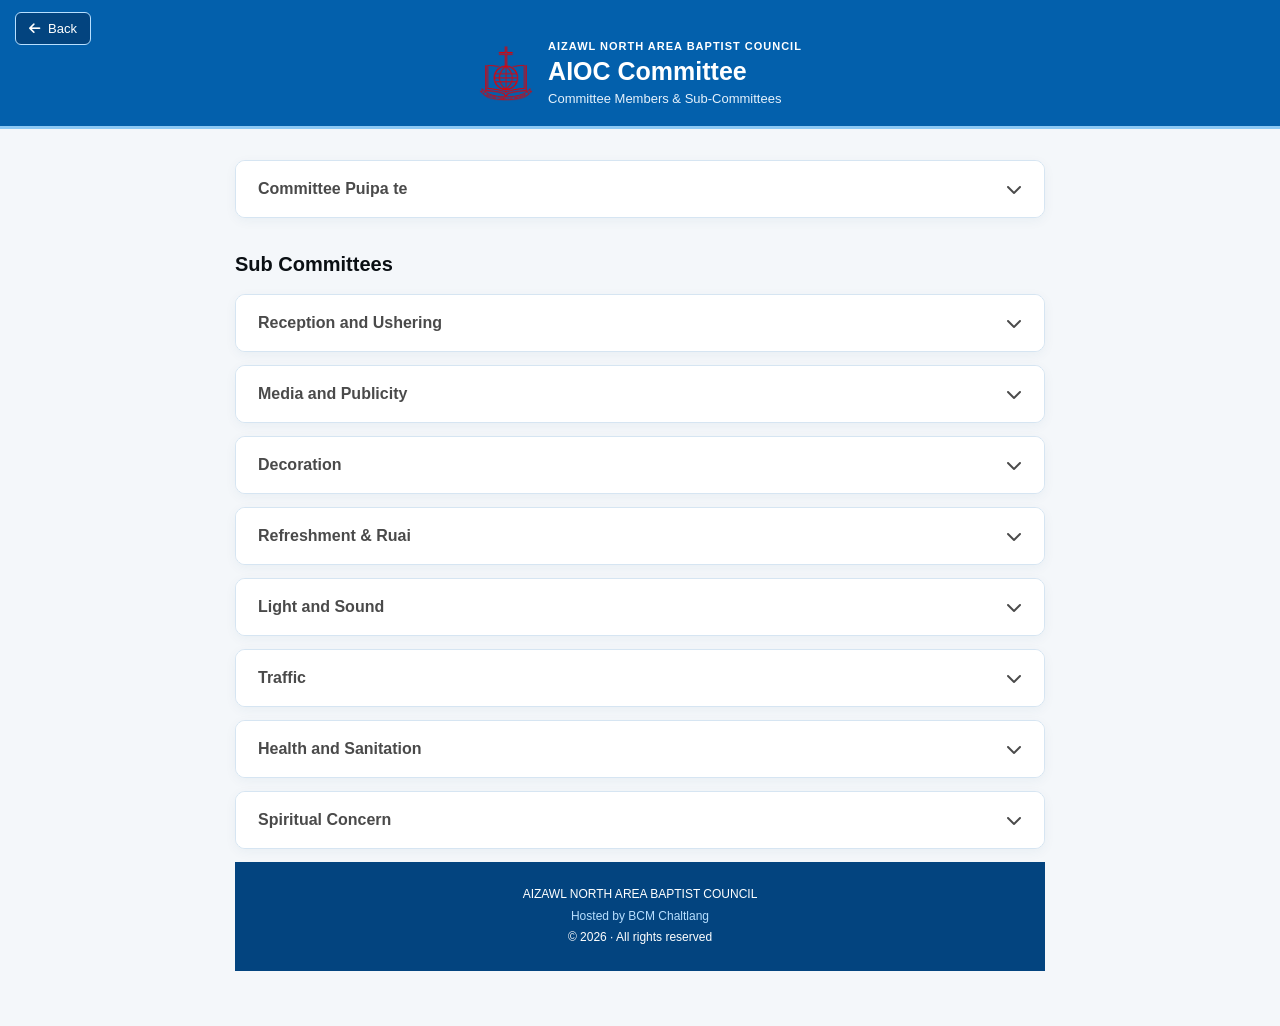
==== commit 56f95510: "Update AIOC.html" ====
--- a/AIOC.html
+++ b/AIOC.html
@@ -8,7 +8,7 @@
     <title>AIOC Committee | BCM ABC</title>
 
     <link rel="stylesheet" href="https://cdnjs.cloudflare.com/ajax/libs/font-awesome/6.7.2/css/all.min.css">
-    <link rel="stylesheet" href="aioc.css">
+    <link rel="stylesheet" href="sub_committee.css">
 
     
 </head>
--- a/sub_committee.css
+++ b/sub_committee.css
@@ -0,0 +1,401 @@
+
+        * {
+            box-sizing: border-box;
+        }
+
+       body {
+    margin: 0;
+    font-family: Arial, sans-serif;
+    background: #F4F7FA;
+    color: #263747;
+   overflow: hidden;
+}
+
+        /* HEADER */
+        .gallery-header {
+    position: fixed;
+    top: 0;
+    left: 0;
+    width: 100%;
+    z-index: 1000;
+
+    background: #0360ac;
+    color: white;
+    min-height: 125px;
+    padding: 20px;
+    border-bottom: 3px solid #8CC9F5;
+
+    display: flex;
+    align-items: center;
+    justify-content: center;
+}
+
+        .back-link {
+            position: absolute;
+            top: 12px;
+            left: 15px;
+            display: inline-flex;
+            align-items: center;
+            gap: 8px;
+            padding: 8px 13px;
+            color: white;
+            background: #03447F;
+            border: 1px solid #B7DFFF;
+            border-radius: 6px;
+            text-decoration: none;
+            font-size: 13px;
+        }
+
+        .back-link:hover {
+            background: #023565;
+        }
+
+        .header-content {
+            display: flex;
+            align-items: center;
+            justify-content: center;
+            gap: 15px;
+            margin-top: 20px;
+        }
+
+        .header-content img {
+            width: 55px;
+            height: 55px;
+            object-fit: contain;
+        }
+
+        .header-text {
+            text-align: left;
+        }
+
+        .header-text p {
+            margin: 0 0 5px;
+            font-size: 11px;
+            letter-spacing: 1px;
+            font-weight: 600;
+        }
+
+        .header-text h1 {
+            margin: 0;
+            font-size: 25px;
+        }
+
+        .header-text span {
+            display: block;
+            margin-top: 5px;
+            font-size: 13px;
+            color: #E5F1FC;
+        }
+
+        /* MAIN CONTENT */
+        .page-container {
+    max-width: 850px;
+    margin: 125px auto 0;
+    /*height: calc(100vh - 125px);*/
+               height:auto;
+
+    padding: 35px 20px 55px;
+    overflow-y: auto;
+}
+
+        /* ACCORDION ITEM */
+        .accordion-item {
+            background: white;
+            border: 1px solid #D6E5F2;
+            border-radius: 10px;
+            margin-bottom: 13px;
+            overflow: hidden;
+            box-shadow: 0 3px 12px rgba(25, 70, 110, 0.05);
+        }
+
+        /* ACCORDION BUTTON */
+        .accordion-button {
+            width: 100%;
+            padding: 19px 22px;
+            border: none;
+            background: white;
+            color: #4a4a4a;
+            font-family: Arial, sans-serif;
+            font-size: 16px;
+            font-weight: 600;
+            text-align: left;
+            display: flex;
+            align-items: center;
+            justify-content: space-between;
+            gap: 15px;
+            cursor: pointer;
+            transition: background 0.2s;
+        }
+
+        .accordion-button:hover {
+            background: #F4F8FC;
+        }
+
+        .accordion-button .arrow {
+            color: #4a4a4a;
+            transition: transform 0.3s ease;
+            flex-shrink: 0;
+        }
+
+        .accordion-button.active .arrow {
+            transform: rotate(180deg);
+        }
+
+        /* ACCORDION CONTENT */
+        .accordion-panel {
+            max-height: 0;
+            overflow: hidden;
+            transition: max-height 0.35s ease;
+        }
+
+        .panel-content {
+            padding: 8px 25px 25px;
+        }
+
+        /* MAIN COMMITTEE TITLE */
+        .committee-title {
+            text-align: center;
+            color: #03447F;
+            font-size: 19px;
+            margin: 5px 0 25px;
+        }
+
+        /* OFFICE BEARERS */
+        .office-bearers {
+            display: grid;
+            grid-template-columns: repeat(2, 1fr);
+            gap: 22px 30px;
+            padding-left: 10px;
+            margin-bottom: 30px;
+        }
+
+        .person {
+            text-align: left;
+        }
+
+        .person .role {
+            display: block;
+            color: #000000;
+            font-size: 15px;
+            font-weight: 600;
+            margin-bottom: 6px;
+        }
+
+        .person .name {
+            font-size: 14px;
+            font-weight: 600;
+            color: #414f5d;
+        }
+
+        /* OTHER MEMBERS */
+        .member-section {
+            padding-top: 22px;
+            margin-top: 22px;
+            border-top: 1px solid #DCE7F0;
+        }
+
+        .member-section h3 {
+            color: #03447F;
+            font-size: 17px;
+            margin: 0 0 15px;
+        }
+
+        .member-names {
+            display: flex;
+            flex-wrap: wrap;
+            gap: 12px 30px;
+        }
+
+        .member-names span {
+            font-size: 15px;
+            color: #263747;
+        }
+
+        .ex-officio .member-names {
+            flex-direction: column;
+            gap: 12px;
+        }
+
+        .ex-officio .designation {
+            color: #687B8C;
+            font-size: 13px;
+            margin-left: 5px;
+        }
+
+        /* SUB-COMMITTEE HEADING */
+        .section-heading {
+            color: #0a0f13;
+            font-size: 20px;
+            margin: 35px 0 18px;
+        }
+
+        /* SUB-COMMITTEE CONTENT */
+        .subcommittee-content {
+            padding: 8px 25px 22px;
+        }
+
+        .subcommittee-content .member-section {
+            margin-top: 0;
+            padding-top: 10px;
+            border-top: none;
+        }
+
+        .subcommittee-content .member-names {
+            flex-direction: column;
+            gap: 12px;
+        }
+         .subcommittee-details {
+    font-size: 15px;
+    line-height: 1.6;
+    color: #263747;
+}
+
+.subcommittee-details h4 {
+    margin: 0 0 3px;
+    font-size: 15px;
+    color: #000;
+}
+
+.detail-row {
+    display: grid;
+    grid-template-columns: 125px 12px 1fr;
+    gap: 5px;
+}
+
+.detail-label {
+    font-weight: 600;
+}
+
+.member-list {
+    display: flex;
+    flex-direction: column;
+    gap: 0px;
+}
+
+.member-list div {
+    display: grid;
+    grid-template-columns: 65px 1fr;
+}
+
+.member-list {
+    display: flex;
+    flex-direction: column;
+    gap: 4px;
+}
+
+.member-list p {
+    margin: 0;
+    white-space: nowrap;
+    font-size: 15px;
+}
+.intro-text {
+    font-size: 13px;
+    font-style: italic;
+    text-align: justify;
+    line-height: 1.6;
+}
+@media (max-width: 550px) {
+    .detail-row {
+        grid-template-columns: 105px 12px 1fr;
+    }
+
+    .member-list div {
+        grid-template-columns: 65px 1fr;
+    }
+}
+        /* FOOTER */
+        footer {
+            background: #03447F;
+            color: white;
+            text-align: center;
+            padding: 22px 15px;
+            font-size: 12px;
+            line-height: 1.8;
+        }
+
+        footer p {
+            margin: 0;
+        }
+
+        footer .host {
+            color: #B7DFFF;
+        }
+
+        /* MOBILE */
+        @media (max-width: 550px) {
+
+            .gallery-header {
+                min-height: 115px;
+                padding: 15px;
+            }
+
+            .header-content {
+                gap: 10px;
+                margin-top: 25px;
+            }
+
+            .header-content img {
+                width: 42px;
+                height: 42px;
+            }
+
+            .header-text p {
+                font-size: 9px;
+            }
+
+            .header-text h1 {
+                font-size: 21px;
+            }
+
+            .header-text span {
+                font-size: 12px;
+            }
+
+            .back-link {
+                top: 8px;
+                left: 10px;
+                padding: 6px 10px;
+                font-size: 12px;
+            }
+
+            .page-container {
+    margin-top: 115px;
+    height: calc(100vh - 115px);
+    padding: 25px 15px 40px;
+}
+
+            .accordion-button {
+                padding: 17px;
+                font-size: 15px;
+            }
+
+            .panel-content,
+            .subcommittee-content {
+                padding: 8px 18px 22px;
+            }
+
+            .office-bearers {
+                grid-template-columns: 1fr;
+                gap: 20px;
+            }
+
+            .committee-title {
+                font-size: 18px;
+            }
+
+            .member-names {
+                flex-direction: column;
+                gap: 12px;
+            }
+
+            .ex-officio .designation {
+                display: block;
+                margin: 4px 0 0;
+            }
+
+            .section-heading {
+                font-size: 19px;
+            }
+        }
+
+    
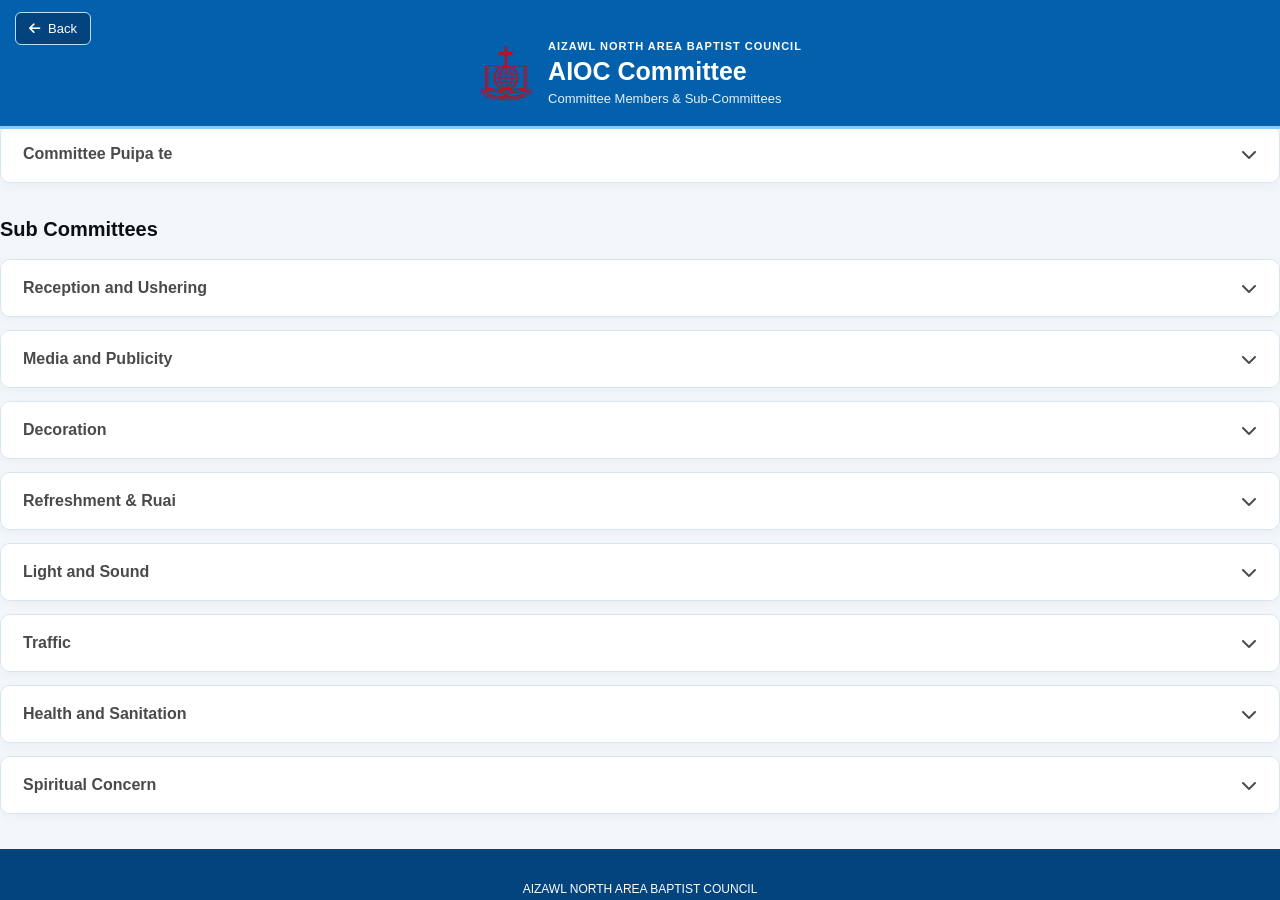
==== commit 486325c1: "Add files via upload" ====
--- a/AIOC.html
+++ b/AIOC.html
@@ -630,4 +630,4 @@
     </script>
 
 </body>
-</html>
+</html>
--- a/sub_committee.css
+++ b/sub_committee.css
@@ -1,18 +1,25 @@
 
-        * {
-            box-sizing: border-box;
-        }
-
-       body {
+* {
+    box-sizing: border-box;
+}
+
+html {
+    height: 100%;
+    scroll-behavior: smooth;
+}
+
+body {
     margin: 0;
     font-family: Arial, sans-serif;
     background: #F4F7FA;
     color: #263747;
-   overflow: hidden;
-}
-
-        /* HEADER */
-        .gallery-header {
+    height: 100vh;
+    height: 100dvh;
+    
+}
+
+/* HEADER */
+.gallery-header {
     position: fixed;
     top: 0;
     left: 0;
@@ -30,221 +37,233 @@
     justify-content: center;
 }
 
-        .back-link {
-            position: absolute;
-            top: 12px;
-            left: 15px;
-            display: inline-flex;
-            align-items: center;
-            gap: 8px;
-            padding: 8px 13px;
-            color: white;
-            background: #03447F;
-            border: 1px solid #B7DFFF;
-            border-radius: 6px;
-            text-decoration: none;
-            font-size: 13px;
-        }
-
-        .back-link:hover {
-            background: #023565;
-        }
-
-        .header-content {
-            display: flex;
-            align-items: center;
-            justify-content: center;
-            gap: 15px;
-            margin-top: 20px;
-        }
-
-        .header-content img {
-            width: 55px;
-            height: 55px;
-            object-fit: contain;
-        }
-
-        .header-text {
-            text-align: left;
-        }
-
-        .header-text p {
-            margin: 0 0 5px;
-            font-size: 11px;
-            letter-spacing: 1px;
-            font-weight: 600;
-        }
-
-        .header-text h1 {
-            margin: 0;
-            font-size: 25px;
-        }
-
-        .header-text span {
-            display: block;
-            margin-top: 5px;
-            font-size: 13px;
-            color: #E5F1FC;
-        }
-
-        /* MAIN CONTENT */
-        .page-container {
-    max-width: 850px;
-    margin: 125px auto 0;
-    /*height: calc(100vh - 125px);*/
-               height:auto;
-
-    padding: 35px 20px 55px;
+.back-link {
+    position: absolute;
+    top: 12px;
+    left: 15px;
+    display: inline-flex;
+    align-items: center;
+    gap: 8px;
+    padding: 8px 13px;
+    color: white;
+    background: #03447F;
+    border: 1px solid #B7DFFF;
+    border-radius: 6px;
+    text-decoration: none;
+    font-size: 13px;
+}
+
+.back-link:hover {
+    background: #023565;
+}
+
+.header-content {
+    display: flex;
+    align-items: center;
+    justify-content: center;
+    gap: 15px;
+    margin-top: 20px;
+}
+
+.header-content img {
+    width: 55px;
+    height: 55px;
+    object-fit: contain;
+}
+
+.header-text {
+    text-align: left;
+}
+
+.header-text p {
+    margin: 0 0 5px;
+    font-size: 11px;
+    letter-spacing: 1px;
+    font-weight: 600;
+}
+
+.header-text h1 {
+    margin: 0;
+    font-size: 25px;
+}
+
+.header-text span {
+    display: block;
+    margin-top: 5px;
+    font-size: 13px;
+    color: #E5F1FC;
+}
+
+/* MAIN CONTENT - ONLY THIS AREA SCROLLS */
+.page-container {
+    position: fixed;
+    top: 125px;
+    left: 0;
+    right: 0;
+    bottom: 0;
+
+    width: 100%;
+    max-width: none;
+    margin: 0;
+
+    padding: 0px 0px 0;
+
     overflow-y: auto;
-}
-
-        /* ACCORDION ITEM */
-        .accordion-item {
-            background: white;
-            border: 1px solid #D6E5F2;
-            border-radius: 10px;
-            margin-bottom: 13px;
-            overflow: hidden;
-            box-shadow: 0 3px 12px rgba(25, 70, 110, 0.05);
-        }
-
-        /* ACCORDION BUTTON */
-        .accordion-button {
-            width: 100%;
-            padding: 19px 22px;
-            border: none;
-            background: white;
-            color: #4a4a4a;
-            font-family: Arial, sans-serif;
-            font-size: 16px;
-            font-weight: 600;
-            text-align: left;
-            display: flex;
-            align-items: center;
-            justify-content: space-between;
-            gap: 15px;
-            cursor: pointer;
-            transition: background 0.2s;
-        }
-
-        .accordion-button:hover {
-            background: #F4F8FC;
-        }
-
-        .accordion-button .arrow {
-            color: #4a4a4a;
-            transition: transform 0.3s ease;
-            flex-shrink: 0;
-        }
-
-        .accordion-button.active .arrow {
-            transform: rotate(180deg);
-        }
-
-        /* ACCORDION CONTENT */
-        .accordion-panel {
-            max-height: 0;
-            overflow: hidden;
-            transition: max-height 0.35s ease;
-        }
-
-        .panel-content {
-            padding: 8px 25px 25px;
-        }
-
-        /* MAIN COMMITTEE TITLE */
-        .committee-title {
-            text-align: center;
-            color: #03447F;
-            font-size: 19px;
-            margin: 5px 0 25px;
-        }
-
-        /* OFFICE BEARERS */
-        .office-bearers {
-            display: grid;
-            grid-template-columns: repeat(2, 1fr);
-            gap: 22px 30px;
-            padding-left: 10px;
-            margin-bottom: 30px;
-        }
-
-        .person {
-            text-align: left;
-        }
-
-        .person .role {
-            display: block;
-            color: #000000;
-            font-size: 15px;
-            font-weight: 600;
-            margin-bottom: 6px;
-        }
-
-        .person .name {
-            font-size: 14px;
-            font-weight: 600;
-            color: #414f5d;
-        }
-
-        /* OTHER MEMBERS */
-        .member-section {
-            padding-top: 22px;
-            margin-top: 22px;
-            border-top: 1px solid #DCE7F0;
-        }
-
-        .member-section h3 {
-            color: #03447F;
-            font-size: 17px;
-            margin: 0 0 15px;
-        }
-
-        .member-names {
-            display: flex;
-            flex-wrap: wrap;
-            gap: 12px 30px;
-        }
-
-        .member-names span {
-            font-size: 15px;
-            color: #263747;
-        }
-
-        .ex-officio .member-names {
-            flex-direction: column;
-            gap: 12px;
-        }
-
-        .ex-officio .designation {
-            color: #687B8C;
-            font-size: 13px;
-            margin-left: 5px;
-        }
-
-        /* SUB-COMMITTEE HEADING */
-        .section-heading {
-            color: #0a0f13;
-            font-size: 20px;
-            margin: 35px 0 18px;
-        }
-
-        /* SUB-COMMITTEE CONTENT */
-        .subcommittee-content {
-            padding: 8px 25px 22px;
-        }
-
-        .subcommittee-content .member-section {
-            margin-top: 0;
-            padding-top: 10px;
-            border-top: none;
-        }
-
-        .subcommittee-content .member-names {
-            flex-direction: column;
-            gap: 12px;
-        }
-         .subcommittee-details {
+    overflow-x: hidden;
+
+    -webkit-overflow-scrolling: touch;
+    overscroll-behavior-y: contain;
+    scroll-behavior: smooth;
+}
+
+/* ACCORDION ITEM */
+.accordion-item {
+    background: white;
+    border: 1px solid #D6E5F2;
+    border-radius: 10px;
+    margin-bottom: 13px;
+    overflow: hidden;
+    box-shadow: 0 3px 12px rgba(25, 70, 110, 0.05);
+}
+
+/* ACCORDION BUTTON */
+.accordion-button {
+    width: 100%;
+    padding: 19px 22px;
+    border: none;
+    background: white;
+    color: #4a4a4a;
+    font-family: Arial, sans-serif;
+    font-size: 16px;
+    font-weight: 600;
+    text-align: left;
+    display: flex;
+    align-items: center;
+    justify-content: space-between;
+    gap: 15px;
+    cursor: pointer;
+    transition: background 0.2s;
+}
+
+.accordion-button:hover {
+    background: #F4F8FC;
+}
+
+.accordion-button .arrow {
+    color: #4a4a4a;
+    transition: transform 0.3s ease;
+    flex-shrink: 0;
+}
+
+.accordion-button.active .arrow {
+    transform: rotate(180deg);
+}
+
+/* ACCORDION CONTENT */
+.accordion-panel {
+    max-height: 0;
+    overflow: hidden;
+    transition: max-height 0.35s ease;
+}
+
+.panel-content {
+    padding: 8px 25px 25px;
+}
+
+/* MAIN COMMITTEE TITLE */
+.committee-title {
+    text-align: center;
+    color: #03447F;
+    font-size: 19px;
+    margin: 5px 0 25px;
+}
+
+/* OFFICE BEARERS */
+.office-bearers {
+    display: grid;
+    grid-template-columns: repeat(2, 1fr);
+    gap: 22px 30px;
+    padding-left: 10px;
+    margin-bottom: 30px;
+}
+
+.person {
+    text-align: left;
+}
+
+.person .role {
+    display: block;
+    color: #000000;
+    font-size: 15px;
+    font-weight: 600;
+    margin-bottom: 6px;
+}
+
+.person .name {
+    font-size: 14px;
+    font-weight: 600;
+    color: #414f5d;
+}
+
+/* OTHER MEMBERS */
+.member-section {
+    padding-top: 22px;
+    margin-top: 22px;
+    border-top: 1px solid #DCE7F0;
+}
+
+.member-section h3 {
+    color: #03447F;
+    font-size: 17px;
+    margin: 0 0 15px;
+}
+
+.member-names {
+    display: flex;
+    flex-wrap: wrap;
+    gap: 12px 30px;
+}
+
+.member-names span {
+    font-size: 15px;
+    color: #263747;
+}
+
+.ex-officio .member-names {
+    flex-direction: column;
+    gap: 12px;
+}
+
+.ex-officio .designation {
+    color: #687B8C;
+    font-size: 13px;
+    margin-left: 5px;
+}
+
+/* SUB-COMMITTEE HEADING */
+.section-heading {
+    color: #0a0f13;
+    font-size: 20px;
+    margin: 35px 0 18px;
+}
+
+/* SUB-COMMITTEE CONTENT */
+.subcommittee-content {
+    padding: 8px 25px 22px;
+}
+
+.subcommittee-content .member-section {
+    margin-top: 0;
+    padding-top: 10px;
+    border-top: none;
+}
+
+.subcommittee-content .member-names {
+    flex-direction: column;
+    gap: 12px;
+}
+
+.subcommittee-details {
     font-size: 15px;
     line-height: 1.6;
     color: #263747;
@@ -269,17 +288,6 @@
 .member-list {
     display: flex;
     flex-direction: column;
-    gap: 0px;
-}
-
-.member-list div {
-    display: grid;
-    grid-template-columns: 65px 1fr;
-}
-
-.member-list {
-    display: flex;
-    flex-direction: column;
     gap: 4px;
 }
 
@@ -288,114 +296,117 @@
     white-space: nowrap;
     font-size: 15px;
 }
+
 .intro-text {
     font-size: 13px;
     font-style: italic;
     text-align: justify;
     line-height: 1.6;
 }
+
+/* FOOTER */
+footer {
+    background: #03447F;
+    color: white;
+    text-align: center;
+    padding: 30px 0px 30px;
+    font-size: 12px;
+    line-height: 1.8;
+    margin-top: 35px;
+    margin-left:-30px;
+    margin-right:-30px;
+}
+
+footer p {
+    margin: 0;
+}
+
+footer .host {
+    color: #B7DFFF;
+}
+
+/* MOBILE */
 @media (max-width: 550px) {
+
+    .gallery-header {
+        min-height: 115px;
+        padding: 15px;
+    }
+
+    .header-content {
+        gap: 10px;
+        margin-top: 25px;
+    }
+
+    .header-content img {
+        width: 42px;
+        height: 42px;
+    }
+
+    .header-text p {
+        font-size: 9px;
+    }
+
+    .header-text h1 {
+        font-size: 21px;
+    }
+
+    .header-text span {
+        font-size: 12px;
+    }
+
+    .back-link {
+        top: 8px;
+        left: 10px;
+        padding: 6px 10px;
+        font-size: 12px;
+    }
+
+    .page-container {
+    top: 115px;
+    left: 0;
+    right: 0;
+    width: 100%;
+    max-width: none;
+    margin: 0;
+    padding: 25px 15px 0;
+}
+
+    .accordion-button {
+        padding: 17px;
+        font-size: 15px;
+    }
+
+    .panel-content,
+    .subcommittee-content {
+        padding: 8px 18px 22px;
+    }
+
+    .office-bearers {
+        grid-template-columns: 1fr;
+        gap: 20px;
+    }
+
+    .committee-title {
+        font-size: 18px;
+    }
+
+    .member-names {
+        flex-direction: column;
+        gap: 12px;
+    }
+
+    .ex-officio .designation {
+        display: block;
+        margin: 4px 0 0;
+    }
+
+    .section-heading {
+        font-size: 19px;
+    }
+
     .detail-row {
         grid-template-columns: 105px 12px 1fr;
     }
-
-    .member-list div {
-        grid-template-columns: 65px 1fr;
-    }
-}
-        /* FOOTER */
-        footer {
-            background: #03447F;
-            color: white;
-            text-align: center;
-            padding: 22px 15px;
-            font-size: 12px;
-            line-height: 1.8;
-        }
-
-        footer p {
-            margin: 0;
-        }
-
-        footer .host {
-            color: #B7DFFF;
-        }
-
-        /* MOBILE */
-        @media (max-width: 550px) {
-
-            .gallery-header {
-                min-height: 115px;
-                padding: 15px;
-            }
-
-            .header-content {
-                gap: 10px;
-                margin-top: 25px;
-            }
-
-            .header-content img {
-                width: 42px;
-                height: 42px;
-            }
-
-            .header-text p {
-                font-size: 9px;
-            }
-
-            .header-text h1 {
-                font-size: 21px;
-            }
-
-            .header-text span {
-                font-size: 12px;
-            }
-
-            .back-link {
-                top: 8px;
-                left: 10px;
-                padding: 6px 10px;
-                font-size: 12px;
-            }
-
-            .page-container {
-    margin-top: 115px;
-    height: calc(100vh - 115px);
-    padding: 25px 15px 40px;
-}
-
-            .accordion-button {
-                padding: 17px;
-                font-size: 15px;
-            }
-
-            .panel-content,
-            .subcommittee-content {
-                padding: 8px 18px 22px;
-            }
-
-            .office-bearers {
-                grid-template-columns: 1fr;
-                gap: 20px;
-            }
-
-            .committee-title {
-                font-size: 18px;
-            }
-
-            .member-names {
-                flex-direction: column;
-                gap: 12px;
-            }
-
-            .ex-officio .designation {
-                display: block;
-                margin: 4px 0 0;
-            }
-
-            .section-heading {
-                font-size: 19px;
-            }
-        }
-
-    
+   
+}
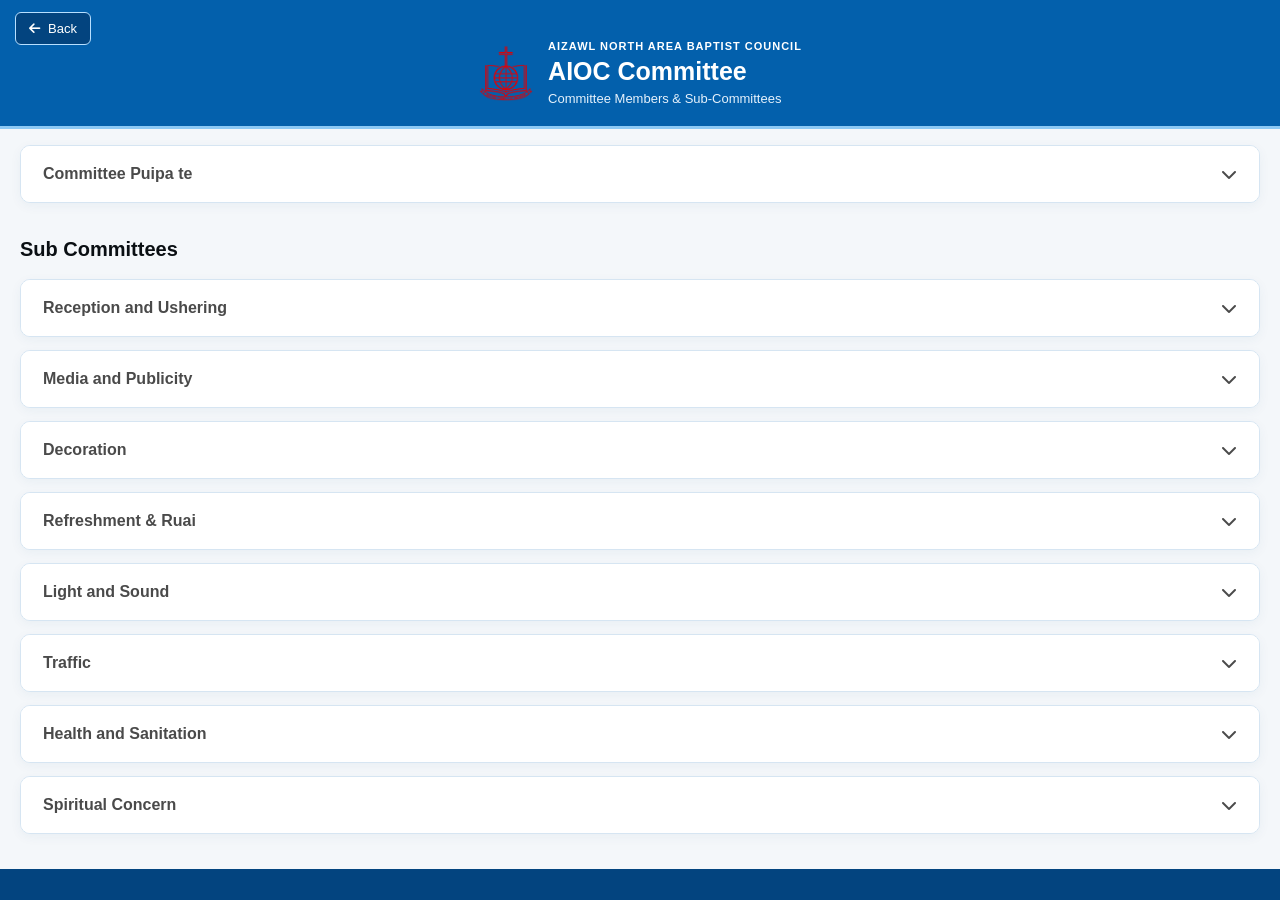
==== commit 1e600ac5: "Add files via upload" ====
--- a/AIOC.html
+++ b/AIOC.html
@@ -585,7 +585,8 @@
          <!-- FOOTER -->
     <footer>
         <p>AIZAWL NORTH AREA BAPTIST COUNCIL</p>
-        <p class="host">Hosted by BCM Chaltlang</p>
+        <p class="host">Hosted by Media and Publicity Sub Committee, AIOC</p>
+        <p class="host">BCM Chaltlang</p>
         <p>© 2026 · All rights reserved</p>
     </footer>
 
--- a/sub_committee.css
+++ b/sub_committee.css
@@ -106,7 +106,7 @@
     max-width: none;
     margin: 0;
 
-    padding: 0px 0px 0;
+    padding: 20px 20px 0;
 
     overflow-y: auto;
     overflow-x: hidden;
@@ -209,7 +209,7 @@
 .member-section {
     padding-top: 22px;
     margin-top: 22px;
-    border-top: 1px solid #DCE7F0;
+   /* border-top: 1px solid #DCE7F0;*/
 }
 
 .member-section h3 {
